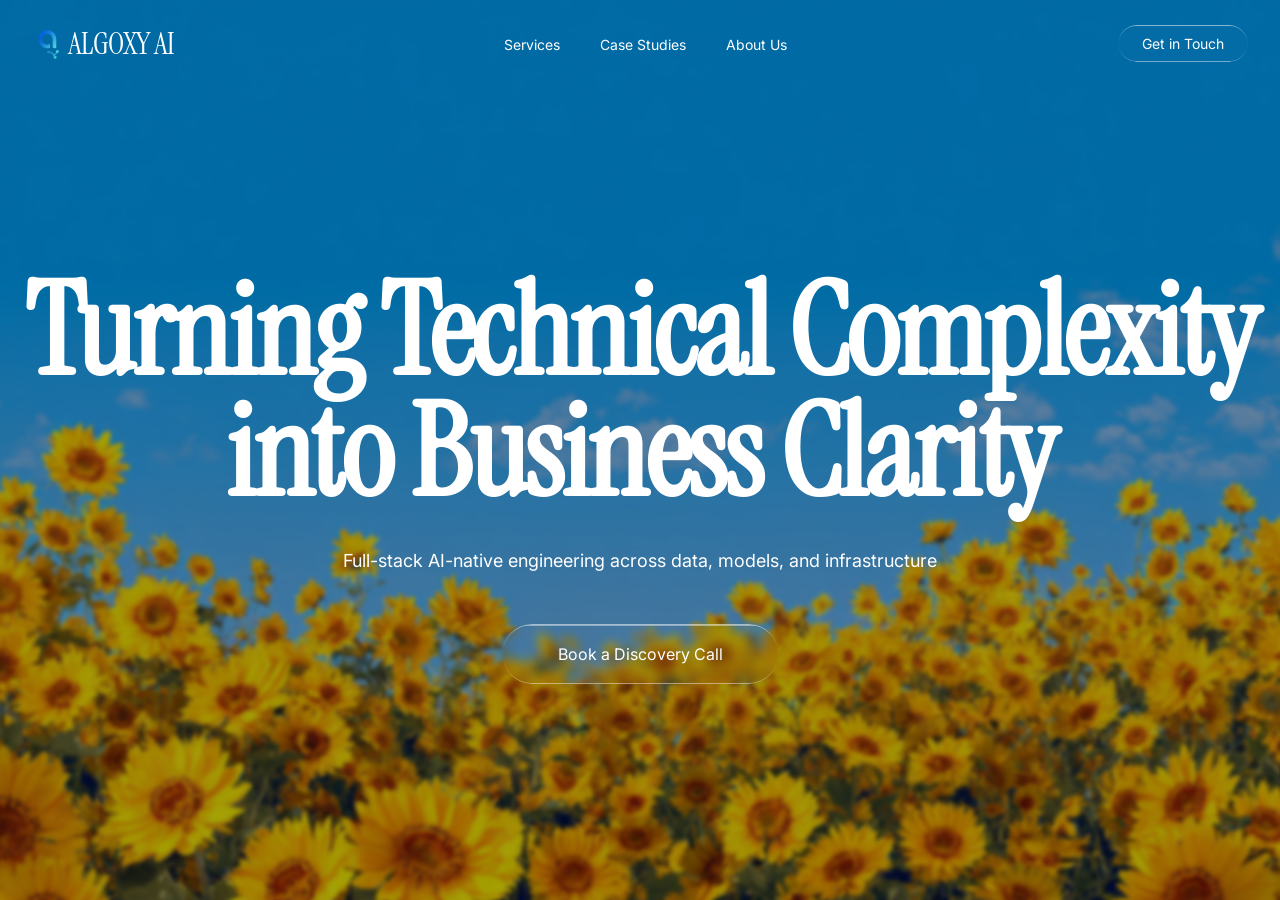
==== index.html @ 2f43d338 "paraphrases and phone fixes" ====
<!DOCTYPE html>
<html lang="en">
<head>
  <meta charset="UTF-8" />
  <meta name="viewport" content="width=device-width, initial-scale=1.0" />
  <title>Algoxy AI</title>
  <link rel="icon" type="image/png" href="src/logo.png" />
  <link rel="preconnect" href="https://fonts.googleapis.com" />
  <link rel="preconnect" href="https://fonts.gstatic.com" crossorigin />
  <link href="https://fonts.googleapis.com/css2?family=Instrument+Serif:ital@0;1&family=Inter:wght@400;500&display=swap" rel="stylesheet" />

  <style>
    html {
      scroll-behavior: smooth;
    }

    *, *::before, *::after {
      box-sizing: border-box;
      margin: 0;
      padding: 0;
    }

    body {
      background-color: hsl(0, 0%, 0%);
      color: #fff;
      font-family: 'Inter', sans-serif;
      -webkit-font-smoothing: antialiased;
    }

    h1, h2, h3, h4, h5, h6 {
      font-family: 'Instrument Serif', serif;
    }

    /* ── Liquid Glass ─────────────────────────────────────────── */
    .liquid-glass {
      position: relative;
      background: rgba(255, 255, 255, 0.01);
      background-blend-mode: luminosity;
      backdrop-filter: blur(4px);
      -webkit-backdrop-filter: blur(4px);
      border: none;
      box-shadow: inset 0 1px 1px rgba(255, 255, 255, 0.15);
      overflow: hidden;
      cursor: pointer;
      color: #fff;
      font-family: 'Inter', sans-serif;
      transition: scale 0.2s ease;
    }

    .liquid-glass:hover {
      scale: 1.03;
    }

    .liquid-glass::before {
      content: '';
      position: absolute;
      inset: 0;
      border-radius: inherit;
      padding: 1.4px;
      background: linear-gradient(
        180deg,
        rgba(255, 255, 255, 0.45) 0%,
        rgba(255, 255, 255, 0.15) 20%,
        rgba(255, 255, 255, 0) 40%,
        rgba(255, 255, 255, 0) 60%,
        rgba(255, 255, 255, 0.15) 80%,
        rgba(255, 255, 255, 0.45) 100%
      );
      -webkit-mask: linear-gradient(#fff 0 0) content-box, linear-gradient(#fff 0 0);
      -webkit-mask-composite: xor;
      mask-composite: exclude;
      pointer-events: none;
    }

    /* ── Animations ───────────────────────────────────────────── */
    @keyframes fade-rise {
      from {
        opacity: 0;
        transform: translateY(24px);
      }
      to {
        opacity: 1;
        transform: translateY(0);
      }
    }

    .animate-fade-rise {
      animation: fade-rise 0.8s ease-out 0.2s both;
    }

    .animate-fade-rise-delay {
      animation: fade-rise 0.8s ease-out 0.4s both;
    }

    .animate-fade-rise-delay-2 {
      animation: fade-rise 0.8s ease-out 0.6s both;
    }

    /* ── Section ──────────────────────────────────────────────── */
    .hero-section {
      position: relative;
      min-height: 100vh;
      overflow: hidden;
      background: #000;
      display: flex;
      flex-direction: column;
    }

    /* ── Background Video ─────────────────────────────────────── */
    .hero-video {
      position: absolute;
      inset: 0;
      width: 100%;
      height: 100%;
      object-fit: cover;
      z-index: 0;
      filter: blur(2px);
      transform: scale(1.04); /* prevents blurred edges showing */
    }

    /* ── Overlay (subtle darkening over video) ────────────────── */
    .hero-overlay {
      position: absolute;
      inset: 0;
      background: rgba(0, 0, 0, 0.35);
      z-index: 1;
    }

    /* ── Navbar ───────────────────────────────────────────────── */
    .navbar {
      position: relative;
      z-index: 10;
      display: flex;
      flex-direction: row;
      justify-content: space-between;
      align-items: center;
      padding: 1.5rem 2rem;
      max-width: 80rem;
      width: 100%;
      margin: 0 auto;
    }

    .navbar-brand {
      font-family: 'Instrument Serif', serif;
      font-size: 1.875rem;
      letter-spacing: -0.025em;
      color: #fff;
      text-decoration: none;
      white-space: nowrap;
      display: flex;
      align-items: center;
      gap: 0.25rem;
    }

    .navbar-logo {
      height: 2rem;
      width: auto;
      display: block;
    }

    .navbar-links {
      display: none;
      flex-direction: row;
      gap: 2.5rem;
      list-style: none;
      flex: 1;
      justify-content: center;
    }

    .navbar-links a {
      font-size: 0.875rem;
      color: #fff;
      text-decoration: none;
      opacity: 1;
      transition: opacity 0.2s ease;
    }

    .navbar-links a:hover {
      opacity: 0.8;
    }

    .navbar-cta {
      border-radius: 9999px;
      padding: 0.625rem 1.5rem;
      font-size: 0.875rem;
    }

    @media (min-width: 768px) {
      .navbar-links {
        display: flex;
      }
    }

    /* ── Hero Content ─────────────────────────────────────────── */
    .hero-content {
      position: relative;
      z-index: 10;
      flex: 1;
      display: flex;
      flex-direction: column;
      align-items: center;
      justify-content: center;
      text-align: center;
      padding: 2rem 1.5rem 4rem;
    }

    .hero-h1 {
      font-family: 'Instrument Serif', serif;
      font-size: clamp(3rem, 10vw, 6rem);
      line-height: 0.95;
      letter-spacing: -0.153rem;
      max-width: 80rem;
      color: #fff;
    }

    @media (min-width: 640px) {
      .hero-h1 {
        font-size: clamp(3rem, 12vw, 7rem);
      }
    }

    @media (min-width: 768px) {
      .hero-h1 {
        font-size: 8rem;
      }
      .desktop-break { display: inline; }
    }

    .desktop-break { display: none; }

    .hero-p {
      font-family: 'Inter', sans-serif;
      font-size: 1rem;
      max-width: 42rem;
      margin-top: 2rem;
      line-height: 1.7;
      color: #fff;
    }

    @media (min-width: 640px) {
      .hero-p {
        font-size: 1.125rem;
      }
    }

    .hero-cta {
      border-radius: 9999px;
      padding: 1.25rem 3.5rem;
      font-size: 1rem;
      margin-top: 3rem;
    }

    /* Secondary CTA — mobile only, below main button */
    .hero-cta-secondary {
      display: none;
      border-radius: 9999px;
      padding: 0.875rem 2.5rem;
      font-size: 0.875rem;
      margin-top: 0.875rem;
    }

    /* ── Hamburger — hidden on desktop ───────────────────────── */
    .hamburger {
      display: none;
      flex-direction: column;
      justify-content: center;
      gap: 5.5px;
      background: none;
      border: none;
      cursor: pointer;
      padding: 4px;
      flex-shrink: 0;
    }

    .hamburger span {
      display: block;
      width: 22px;
      height: 1.5px;
      background: #fff;
      border-radius: 2px;
      transition: transform 0.25s ease, opacity 0.25s ease;
    }

    .hamburger.open span:nth-child(1) { transform: translateY(7px) rotate(45deg); }
    .hamburger.open span:nth-child(2) { opacity: 0; }
    .hamburger.open span:nth-child(3) { transform: translateY(-7px) rotate(-45deg); }

    /* ── Mobile backdrop ─────────────────────────────────────── */
    .mobile-backdrop {
      position: fixed;
      inset: 0;
      background: rgba(0, 0, 0, 0.5);
      z-index: 100;
      visibility: hidden;
      opacity: 0;
      pointer-events: none;
      transition: opacity 0.3s ease, visibility 0.3s ease;
    }

    .mobile-backdrop.open {
      visibility: visible;
      opacity: 1;
      pointer-events: auto;
    }

    /* ── Slide-down panel menu — liquid glass ────────────────── */
    .mobile-menu {
      position: fixed;
      top: 0;
      left: 0;
      right: 0;
      z-index: 200;
      background: rgba(255, 255, 255, 0.04);
      backdrop-filter: blur(22px) saturate(1.8);
      -webkit-backdrop-filter: blur(22px) saturate(1.8);
      box-shadow: inset 0 1px 1px rgba(255, 255, 255, 0.15);
      overflow: hidden;
      padding: 5.5rem 2rem 2rem;
      transform: translateY(-100%);
      opacity: 0;
      pointer-events: none;
      transition: transform 0.35s cubic-bezier(0.4, 0, 0.2, 1),
                  opacity 0.3s ease;
    }

    /* Gradient border — same trick as .liquid-glass::before */
    .mobile-menu::before {
      content: '';
      position: absolute;
      inset: 0;
      padding: 1.4px;
      background: linear-gradient(
        180deg,
        rgba(255, 255, 255, 0.3)  0%,
        rgba(255, 255, 255, 0.1)  20%,
        rgba(255, 255, 255, 0)    40%,
        rgba(255, 255, 255, 0)    60%,
        rgba(255, 255, 255, 0.1)  80%,
        rgba(255, 255, 255, 0.35) 100%
      );
      -webkit-mask: linear-gradient(#fff 0 0) content-box, linear-gradient(#fff 0 0);
      -webkit-mask-composite: xor;
      mask-composite: exclude;
      pointer-events: none;
    }

    .mobile-menu.open {
      transform: translateY(0);
      opacity: 1;
      pointer-events: auto;
    }

    .mobile-menu-links {
      list-style: none;
      display: flex;
      flex-direction: column;
    }

    .mobile-menu-links li {
      border-bottom: 1px solid rgba(255, 255, 255, 0.07);
    }

    .mobile-menu-links li:last-child { border-bottom: none; }

    .mobile-menu-links a {
      font-family: 'Instrument Serif', serif;
      font-size: 1.75rem;
      color: #fff;
      text-decoration: none;
      letter-spacing: -0.02em;
      opacity: 0.85;
      display: block;
      padding: 0.85rem 0;
      transition: opacity 0.2s ease;
    }

    .mobile-menu-links a:hover { opacity: 1; }
    .mobile-menu-links a.inactive { opacity: 0.3; cursor: default; pointer-events: none; }

    /* Navbar lifts above panel + backdrop when open */
    .navbar.menu-open { z-index: 300; }

    /* ── Mobile bottom nav ───────────────────────────────────── */
    .mobile-nav-bottom { display: none; }

    @media (max-width: 767px) {
      /* Grid layout: navbar / hero-content / bottom-nav fill exactly 100vh */
      .hero-section {
        display: grid;
        grid-template-rows: auto 1fr auto;
        height: 100vh;
        min-height: unset;
        overflow: hidden;
      }

      /* Hide hamburger, center brand */
      .hamburger    { display: none; }
      .navbar-cta   { display: none; }
      .navbar       { justify-content: center; }

      /* Bottom nav visible, layered above bg */
      .mobile-nav-bottom {
        display: flex;
        justify-content: space-around;
        align-items: center;
        padding: 1.5rem 2rem 2rem;
        position: relative;
        z-index: 10;
      }

      .mobile-nav-bottom a {
        font-family: 'Inter', sans-serif;
        font-size: 0.75rem;
        letter-spacing: 0.08em;
        text-transform: uppercase;
        color: rgba(255, 255, 255, 0.75);
        text-decoration: underline;
        text-underline-offset: 5px;
        text-decoration-color: rgba(255, 255, 255, 0.35);
        transition: color 0.2s ease, text-decoration-color 0.2s ease;
      }

      .mobile-nav-bottom a:hover {
        color: #fff;
        text-decoration-color: rgba(255, 255, 255, 0.7);
      }
      .mobile-nav-bottom a.inactive { opacity: 0.3; pointer-events: none; }
    }

    @media (max-width: 640px) {
      .navbar {
        padding: 1.25rem 1.25rem;
      }
      .navbar-brand {
        font-size: 1.35rem;
      }
      .navbar-logo {
        height: 1.5rem;
      }
      .hero-content {
        padding: 1rem 1.25rem 2rem;
      }
      .hero-cta {
        padding: 1rem 2.5rem;
        font-size: 0.9rem;
      }
      .hero-cta-secondary {
        display: inline-block;
      }
    }
  </style>
</head>
<body>
  <section class="hero-section">

    <!-- Background Image -->
    <img src="src/photo.png" alt="" class="hero-video" />

    <!-- Dark overlay -->
    <div class="hero-overlay"></div>

    <!-- Navbar -->
    <nav class="navbar">
      <button class="hamburger" aria-label="Toggle menu">
        <span></span><span></span><span></span>
      </button>

      <a href="#" class="navbar-brand">
        <img src="src/logo.png" alt="Algoxy AI Logo" class="navbar-logo" />
        ALGOXY AI
      </a>

      <ul class="navbar-links">
        <li><a href="services.html">Services</a></li>
        <li><a href="#" onclick="return false;" style="cursor:default;">Case Studies</a></li>
        <li><a href="about.html">About Us</a></li>
      </ul>

      <a href="mailto:contact@algoxy.ai" class="liquid-glass navbar-cta" style="text-decoration:none;">Get in Touch</a>
    </nav>

    <!-- Hero Content -->
    <div class="hero-content">
      <h1 class="hero-h1 animate-fade-rise">
        Turning Technical Complexity<br class="desktop-break" /> into Business Clarity
      </h1>

      <p class="hero-p animate-fade-rise-delay">
        Full-stack AI-native engineering across data, models, and infrastructure
      </p>

      <a href="https://cal.com/algoxy/30min" target="_blank" class="liquid-glass hero-cta animate-fade-rise-delay-2" style="text-decoration:none;">
        Book a Discovery Call
      </a>

      <a href="mailto:contact@algoxy.ai" class="liquid-glass hero-cta-secondary animate-fade-rise-delay-2" style="text-decoration:none;">
        Get in Touch
      </a>
    </div>

    <!-- Mobile bottom nav (inside section — sits in grid row 3) -->
    <nav class="mobile-nav-bottom">
      <a href="services.html">Services</a>
      <a href="#" class="inactive">Case Studies</a>
      <a href="about.html">About Us</a>
    </nav>

  </section>

  <!-- Mobile backdrop -->
  <div class="mobile-backdrop" id="mobileBackdrop"></div>

  <!-- Mobile slide-down panel -->
  <div class="mobile-menu" id="mobileMenu">
    <ul class="mobile-menu-links">
      <li><a href="index.html" class="inactive">Home</a></li>
      <li><a href="services.html">Services</a></li>
      <li><a href="#" class="inactive">Case Studies</a></li>
      <li><a href="about.html">About Us</a></li>
    </ul>
  </div>

  <script>
    const hamburger = document.querySelector('.hamburger');
    const navbar    = document.querySelector('.navbar');
    const menu      = document.getElementById('mobileMenu');
    const backdrop  = document.getElementById('mobileBackdrop');

    function closeMenu() {
      hamburger.classList.remove('open');
      navbar.classList.remove('menu-open');
      menu.classList.remove('open');
      backdrop.classList.remove('open');
    }

    hamburger.addEventListener('click', () => {
      const isOpen = menu.classList.contains('open');
      if (isOpen) { closeMenu(); }
      else {
        hamburger.classList.add('open');
        navbar.classList.add('menu-open');
        menu.classList.add('open');
        backdrop.classList.add('open');
      }
    });

    backdrop.addEventListener('click', closeMenu);
    menu.querySelectorAll('a:not(.inactive)').forEach(a => {
      a.addEventListener('click', closeMenu);
    });
  </script>
</body>
</html>
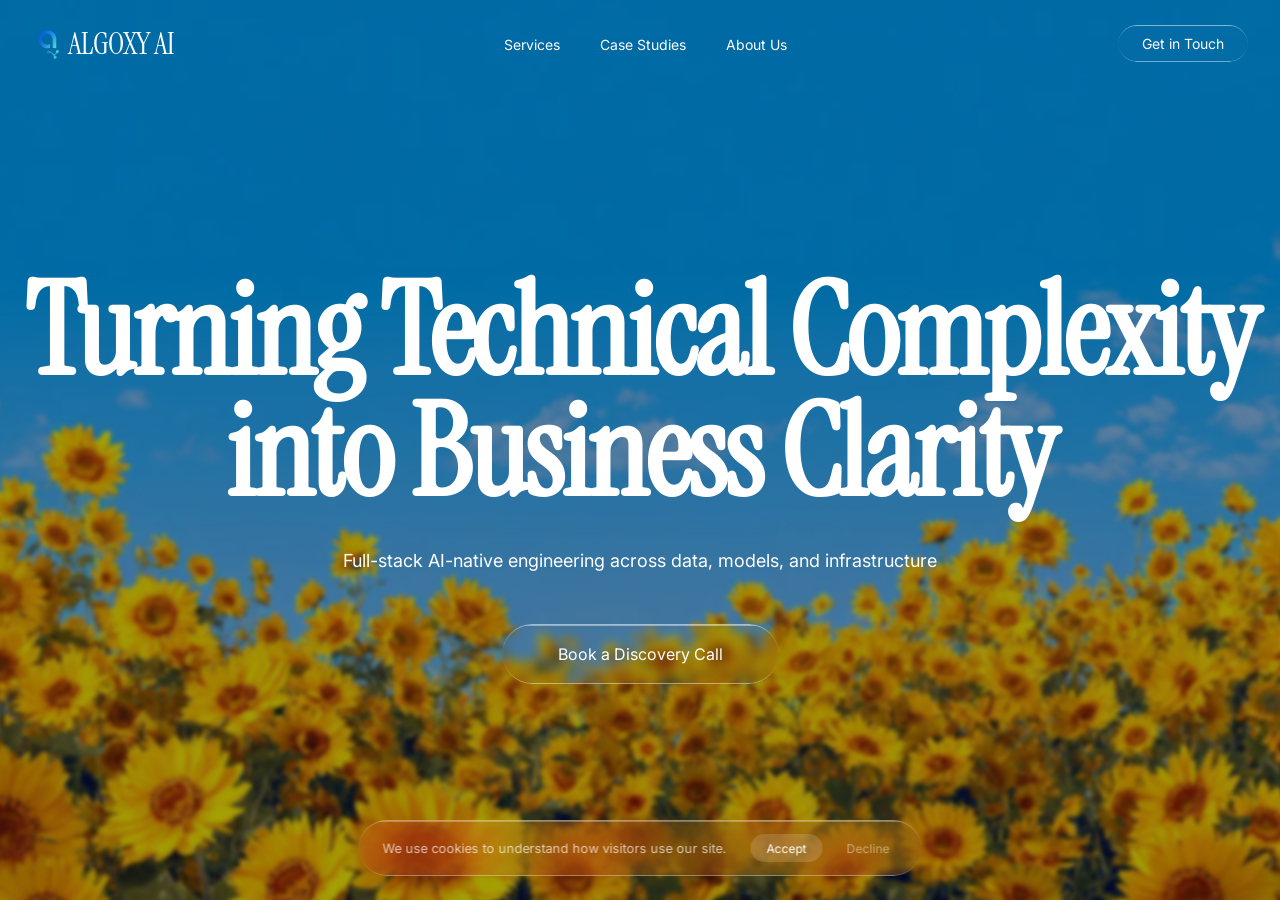
==== commit bde4f06d: "website optimisations" ====
--- a/index.html
+++ b/index.html
@@ -4,7 +4,21 @@
   <meta charset="UTF-8" />
   <meta name="viewport" content="width=device-width, initial-scale=1.0" />
   <title>Algoxy AI</title>
+  <meta name="description" content="Algoxy AI is a full-stack AI-native engineering firm turning technical complexity into business clarity — across data, models, and infrastructure." />
+  <!-- Open Graph -->
+  <meta property="og:type"        content="website" />
+  <meta property="og:site_name"   content="Algoxy AI" />
+  <meta property="og:url"         content="https://algoxy.ai" />
+  <meta property="og:title"       content="Algoxy AI" />
+  <meta property="og:description" content="Algoxy AI is a full-stack AI-native engineering firm turning technical complexity into business clarity — across data, models, and infrastructure." />
+  <meta property="og:image"       content="https://algoxy.ai/src/photo.png" />
+  <!-- Twitter / X -->
+  <meta name="twitter:card"        content="summary_large_image" />
+  <meta name="twitter:title"       content="Algoxy AI" />
+  <meta name="twitter:description" content="Algoxy AI is a full-stack AI-native engineering firm turning technical complexity into business clarity — across data, models, and infrastructure." />
+  <meta name="twitter:image"       content="https://algoxy.ai/src/photo.png" />
   <link rel="icon" type="image/png" href="src/logo.png" />
+  <!-- Analytics loaded conditionally via src/consent.js -->
   <link rel="preconnect" href="https://fonts.googleapis.com" />
   <link rel="preconnect" href="https://fonts.gstatic.com" crossorigin />
   <link href="https://fonts.googleapis.com/css2?family=Instrument+Serif:ital@0;1&family=Inter:wght@400;500&display=swap" rel="stylesheet" />
@@ -427,6 +441,98 @@
       .mobile-nav-bottom a.inactive { opacity: 0.3; pointer-events: none; }
     }
 
+    /* ── Cookie consent banner ───────────────────────────────── */
+    .cookie-banner {
+      position: fixed;
+      bottom: 1.5rem;
+      left: 50%;
+      transform: translateX(-50%) translateY(calc(100% + 2rem));
+      z-index: 500;
+      display: flex;
+      align-items: center;
+      gap: 1.5rem;
+      padding: 0.875rem 1rem 0.875rem 1.5rem;
+      border-radius: 9999px;
+      background: rgba(255, 255, 255, 0.04);
+      backdrop-filter: blur(22px) saturate(1.8);
+      -webkit-backdrop-filter: blur(22px) saturate(1.8);
+      box-shadow: inset 0 1px 1px rgba(255, 255, 255, 0.15);
+      white-space: nowrap;
+      transition: transform 0.4s cubic-bezier(0.4, 0, 0.2, 1);
+    }
+
+    .cookie-banner::before {
+      content: '';
+      position: absolute;
+      inset: 0;
+      border-radius: inherit;
+      padding: 1.4px;
+      background: linear-gradient(
+        180deg,
+        rgba(255, 255, 255, 0.3)  0%,
+        rgba(255, 255, 255, 0.1)  20%,
+        rgba(255, 255, 255, 0)    40%,
+        rgba(255, 255, 255, 0)    60%,
+        rgba(255, 255, 255, 0.1)  80%,
+        rgba(255, 255, 255, 0.35) 100%
+      );
+      -webkit-mask: linear-gradient(#fff 0 0) content-box, linear-gradient(#fff 0 0);
+      -webkit-mask-composite: xor;
+      mask-composite: exclude;
+      pointer-events: none;
+    }
+
+    .cookie-banner.visible {
+      transform: translateX(-50%) translateY(0);
+    }
+
+    .cookie-text {
+      font-family: 'Inter', sans-serif;
+      font-size: 0.8rem;
+      color: rgba(255, 255, 255, 0.7);
+    }
+
+    .cookie-actions {
+      display: flex;
+      gap: 0.5rem;
+      flex-shrink: 0;
+    }
+
+    .cookie-btn {
+      font-family: 'Inter', sans-serif;
+      font-size: 0.75rem;
+      border-radius: 9999px;
+      padding: 0.4rem 1rem;
+      cursor: pointer;
+      border: none;
+      transition: opacity 0.2s ease;
+    }
+
+    .cookie-accept {
+      background: rgba(255, 255, 255, 0.15);
+      color: #fff;
+    }
+
+    .cookie-decline {
+      background: transparent;
+      color: rgba(255, 255, 255, 0.45);
+    }
+
+    .cookie-btn:hover { opacity: 0.75; }
+
+    @media (max-width: 640px) {
+      .cookie-banner {
+        flex-direction: column;
+        gap: 0.75rem;
+        border-radius: 1.25rem;
+        padding: 1rem 1.25rem;
+        width: calc(100% - 2.5rem);
+        white-space: normal;
+        text-align: center;
+        bottom: 5rem;
+      }
+    }
+
     @media (max-width: 640px) {
       .navbar {
         padding: 1.25rem 1.25rem;
@@ -454,7 +560,7 @@
   <section class="hero-section">
 
     <!-- Background Image -->
-    <img src="src/photo.png" alt="" class="hero-video" />
+    <img src="src/photo.webp" alt="" class="hero-video" />
 
     <!-- Dark overlay -->
     <div class="hero-overlay"></div>
@@ -466,13 +572,13 @@
       </button>
 
       <a href="#" class="navbar-brand">
-        <img src="src/logo.png" alt="Algoxy AI Logo" class="navbar-logo" />
+        <img src="src/logo.webp" alt="Algoxy AI Logo" class="navbar-logo" />
         ALGOXY AI
       </a>
 
       <ul class="navbar-links">
         <li><a href="services.html">Services</a></li>
-        <li><a href="#" onclick="return false;" style="cursor:default;">Case Studies</a></li>
+        <li><a href="case-studies.html">Case Studies</a></li>
         <li><a href="about.html">About Us</a></li>
       </ul>
 
@@ -501,7 +607,7 @@
     <!-- Mobile bottom nav (inside section — sits in grid row 3) -->
     <nav class="mobile-nav-bottom">
       <a href="services.html">Services</a>
-      <a href="#" class="inactive">Case Studies</a>
+      <a href="case-studies.html">Case Studies</a>
       <a href="about.html">About Us</a>
     </nav>
 
@@ -515,10 +621,20 @@
     <ul class="mobile-menu-links">
       <li><a href="index.html" class="inactive">Home</a></li>
       <li><a href="services.html">Services</a></li>
-      <li><a href="#" class="inactive">Case Studies</a></li>
+      <li><a href="case-studies.html">Case Studies</a></li>
       <li><a href="about.html">About Us</a></li>
     </ul>
   </div>
+
+  <!-- Cookie consent banner -->
+  <div class="cookie-banner" id="cookieBanner">
+    <p class="cookie-text">We use cookies to understand how visitors use our site.</p>
+    <div class="cookie-actions">
+      <button class="cookie-btn cookie-accept" id="cookieAccept">Accept</button>
+      <button class="cookie-btn cookie-decline" id="cookieDecline">Decline</button>
+    </div>
+  </div>
+  <script src="src/consent.js"></script>
 
   <script>
     const hamburger = document.querySelector('.hamburger');
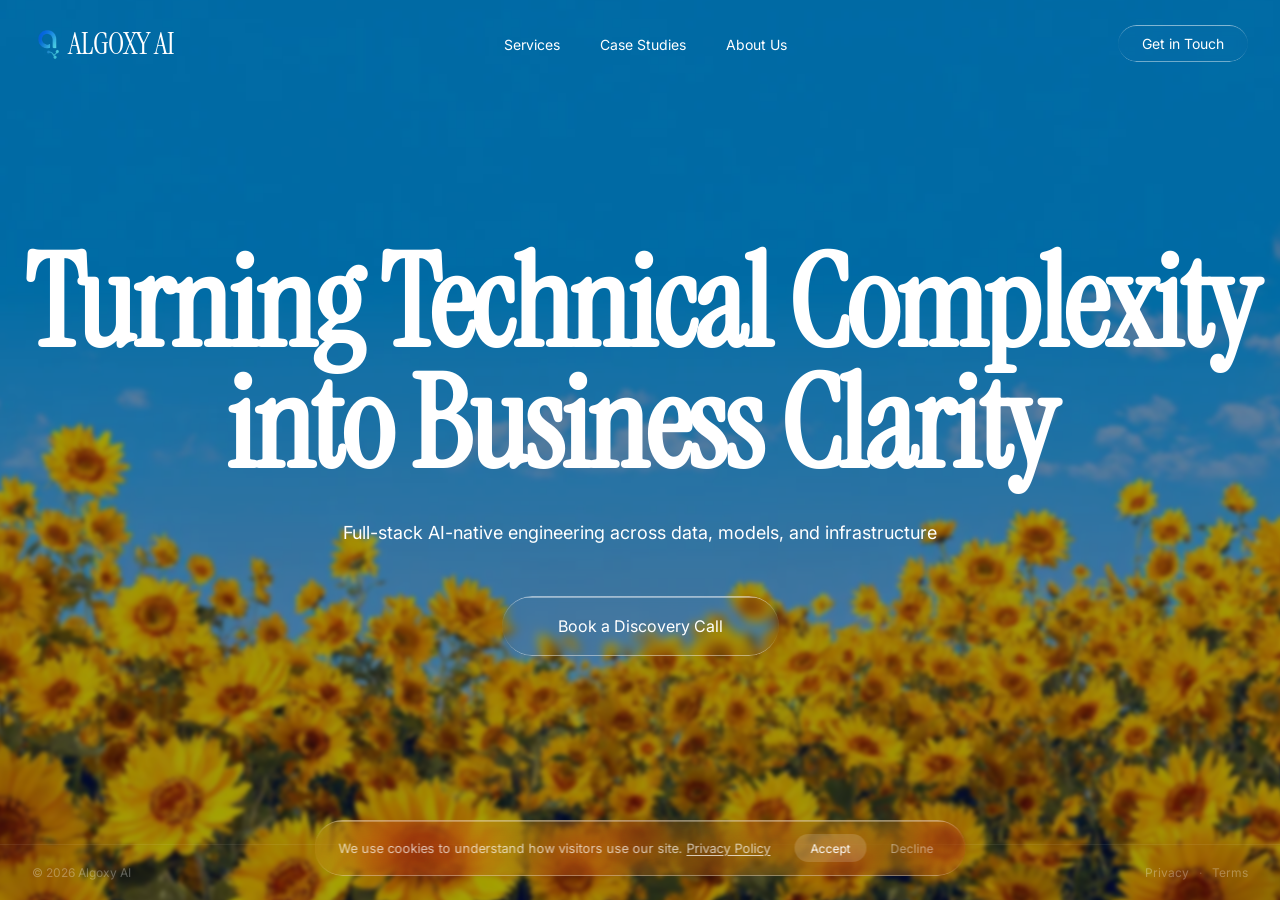
==== commit e612eaaa: "404, privacy, terms add" ====
--- a/index.html
+++ b/index.html
@@ -3,20 +3,20 @@
 <head>
   <meta charset="UTF-8" />
   <meta name="viewport" content="width=device-width, initial-scale=1.0" />
-  <title>Algoxy AI</title>
-  <meta name="description" content="Algoxy AI is a full-stack AI-native engineering firm turning technical complexity into business clarity — across data, models, and infrastructure." />
+  <title>Algoxy AI | AI-native Full-Stack Engineering</title>
+  <meta name="description" content="Full-stack AI engineering across data, models, and infrastructure - turning technical complexity into business clarity." />
   <!-- Open Graph -->
   <meta property="og:type"        content="website" />
   <meta property="og:site_name"   content="Algoxy AI" />
   <meta property="og:url"         content="https://algoxy.ai" />
-  <meta property="og:title"       content="Algoxy AI" />
-  <meta property="og:description" content="Algoxy AI is a full-stack AI-native engineering firm turning technical complexity into business clarity — across data, models, and infrastructure." />
-  <meta property="og:image"       content="https://algoxy.ai/src/photo.png" />
+  <meta property="og:title"       content="Algoxy AI | AI-native Full-Stack Engineering" />
+  <meta property="og:description" content="Full-stack AI engineering across data, models, and infrastructure - turning technical complexity into business clarity." />
+  <meta property="og:image"       content="https://algoxy.ai/src/og-image.png" />
   <!-- Twitter / X -->
   <meta name="twitter:card"        content="summary_large_image" />
-  <meta name="twitter:title"       content="Algoxy AI" />
-  <meta name="twitter:description" content="Algoxy AI is a full-stack AI-native engineering firm turning technical complexity into business clarity — across data, models, and infrastructure." />
-  <meta name="twitter:image"       content="https://algoxy.ai/src/photo.png" />
+  <meta name="twitter:title"       content="Algoxy AI | AI-native Full-Stack Engineering" />
+  <meta name="twitter:description" content="Full-stack AI engineering across data, models, and infrastructure - turning technical complexity into business clarity." />
+  <meta name="twitter:image"       content="https://algoxy.ai/src/og-image.png" />
   <link rel="icon" type="image/png" href="src/logo.png" />
   <!-- Analytics loaded conditionally via src/consent.js -->
   <link rel="preconnect" href="https://fonts.googleapis.com" />
@@ -444,11 +444,12 @@
     /* ── Cookie consent banner ───────────────────────────────── */
     .cookie-banner {
       position: fixed;
+      display: none;
       bottom: 1.5rem;
       left: 50%;
-      transform: translateX(-50%) translateY(calc(100% + 2rem));
+      transform: translateX(-50%);
+      opacity: 0;
       z-index: 500;
-      display: flex;
       align-items: center;
       gap: 1.5rem;
       padding: 0.875rem 1rem 0.875rem 1.5rem;
@@ -458,7 +459,7 @@
       -webkit-backdrop-filter: blur(22px) saturate(1.8);
       box-shadow: inset 0 1px 1px rgba(255, 255, 255, 0.15);
       white-space: nowrap;
-      transition: transform 0.4s cubic-bezier(0.4, 0, 0.2, 1);
+      transition: opacity 0.35s ease;
     }
 
     .cookie-banner::before {
@@ -483,7 +484,7 @@
     }
 
     .cookie-banner.visible {
-      transform: translateX(-50%) translateY(0);
+      opacity: 1;
     }
 
     .cookie-text {
@@ -506,6 +507,8 @@
       cursor: pointer;
       border: none;
       transition: opacity 0.2s ease;
+      touch-action: manipulation;
+      -webkit-tap-highlight-color: transparent;
     }
 
     .cookie-accept {
@@ -554,6 +557,61 @@
         display: inline-block;
       }
     }
+
+    /* ── Site footer ──────────────────────────────────────────── */
+    .site-footer {
+      position: relative;
+      z-index: 2;
+      display: flex;
+      justify-content: space-between;
+      align-items: center;
+      padding: 1.25rem 2rem;
+      max-width: 80rem;
+      width: 100%;
+      margin: 0 auto;
+      border-top: 1px solid rgba(255, 255, 255, 0.07);
+      flex-shrink: 0;
+    }
+
+    .footer-copy {
+      font-family: 'Inter', sans-serif;
+      font-size: 0.75rem;
+      color: rgba(255, 255, 255, 0.3);
+    }
+
+    .footer-links {
+      display: flex;
+      align-items: center;
+      gap: 0.625rem;
+    }
+
+    .footer-links a {
+      font-family: 'Inter', sans-serif;
+      font-size: 0.75rem;
+      color: rgba(255, 255, 255, 0.3);
+      text-decoration: none;
+      transition: color 0.2s ease;
+    }
+
+    .footer-links a:hover { color: rgba(255, 255, 255, 0.7); }
+
+    .footer-sep {
+      font-size: 0.75rem;
+      color: rgba(255, 255, 255, 0.2);
+    }
+
+    @media (max-width: 767px) {
+      .site-footer { display: none; }
+    }
+
+    @media (max-width: 640px) {
+      .site-footer {
+        flex-direction: column;
+        gap: 0.375rem;
+        padding: 1rem 1.25rem;
+        text-align: center;
+      }
+    }
   </style>
 </head>
 <body>
@@ -610,6 +668,15 @@
       <a href="case-studies.html">Case Studies</a>
       <a href="about.html">About Us</a>
     </nav>
+
+    <footer class="site-footer">
+      <span class="footer-copy">&copy; 2026 Algoxy AI</span>
+      <nav class="footer-links">
+        <a href="privacy.html">Privacy</a>
+        <span class="footer-sep">&middot;</span>
+        <a href="terms.html">Terms</a>
+      </nav>
+    </footer>
 
   </section>
 
@@ -628,7 +695,7 @@
 
   <!-- Cookie consent banner -->
   <div class="cookie-banner" id="cookieBanner">
-    <p class="cookie-text">We use cookies to understand how visitors use our site.</p>
+    <p class="cookie-text">We use cookies to understand how visitors use our site. <a href="privacy.html" style="color:inherit;text-underline-offset:2px;">Privacy Policy</a></p>
     <div class="cookie-actions">
       <button class="cookie-btn cookie-accept" id="cookieAccept">Accept</button>
       <button class="cookie-btn cookie-decline" id="cookieDecline">Decline</button>
